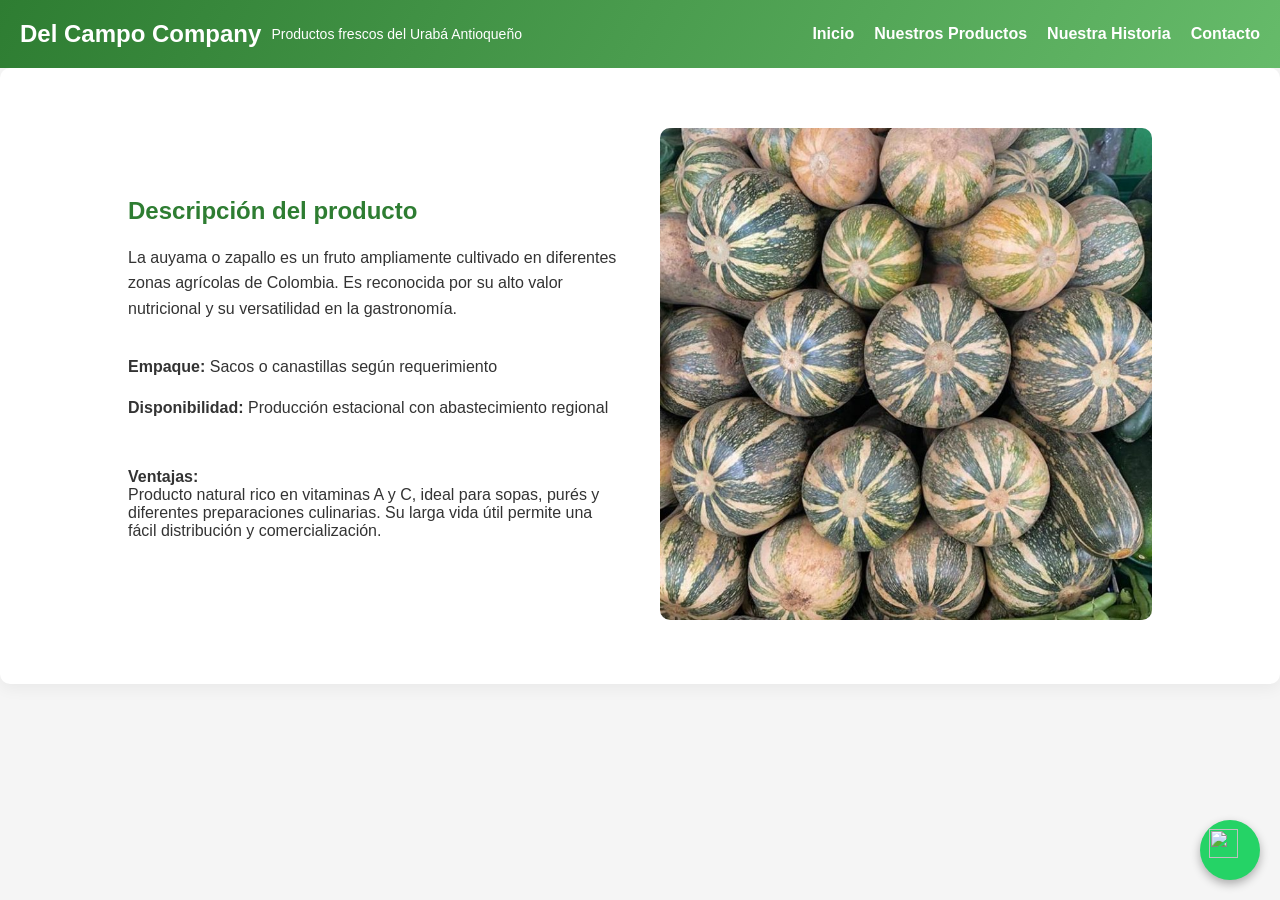
==== auyama.html @ c3375adc "Add files via upload" ====
<!DOCTYPE html>
<html lang="es">

<head>
    <meta charset="UTF-8">
    <meta name="viewport" content="width=device-width, initial-scale=1.0">
    <title>Auyama - Del Campo Company</title>

    <link rel="icon" type="image/png" href="images/logo.png">
    <link rel="stylesheet" href="style.css">

</head>

<body>

    <header class="header">

        <div class="logo">
            <h1>Del Campo Company</h1>
            <p>Productos frescos del Urabá Antioqueño</p>
        </div>

        <div class="menu-toggle" id="menu-toggle">
            ☰
        </div>

        <nav id="menu">

            <ul>

                <li><a href="index.html">Inicio</a></li>
                <li><a href="Nuestros-Productos.html">Nuestros Productos</a></li>
                <li><a href="Nuestra-Historia.html">Nuestra Historia</a></li>
                <li><a href="contacto.html">Contacto</a></li>

            </ul>

        </nav>

    </header>

    <main>

        <section class="historia">

            <div class="historia-container">

                <div class="historia-texto">

                    <h2>Descripción del producto</h2>

                    <p>
                        La auyama o zapallo es un fruto ampliamente cultivado en diferentes
                        zonas agrícolas de Colombia. Es reconocida por su alto valor
                        nutricional y su versatilidad en la gastronomía.
                    </p>

                    <br>

                    <p><b>Empaque:</b> Sacos o canastillas según requerimiento</p>
                    <p><b>Disponibilidad:</b> Producción estacional con abastecimiento regional</p>

                    <br>

                    <p>
                    <h4>Ventajas:</h4>
                    Producto natural rico en vitaminas A y C, ideal para sopas,
                    purés y diferentes preparaciones culinarias. Su larga vida
                    útil permite una fácil distribución y comercialización.
                    </p>

                </div>

                <div class="historia-imagen">

                    <img src="images/auyama.png" alt="Auyama zapallo">

                </div>

            </div>

        </section>

    </main>

    <a href="https://wa.me/573105981098" class="whatsapp" target="_blank">
        <img src="https://upload.wikimedia.org/wikipedia/commons/6/6b/WhatsApp.svg">
    </a>

    <script src="menu.js"></script>

</body>

</html>
---- style.css ----
/* RESET */

*{
margin:0;
padding:0;
box-sizing:border-box;
font-family:Arial, Helvetica, sans-serif;
}

body{
background:#f5f5f5;
color:#333;
min-height:100vh;
display:flex;
flex-direction:column;
}

/* HEADER */

.header{
background:linear-gradient(120deg,#2e7d32,#66bb6a);
color:white;
padding:20px;
display:flex;
justify-content:space-between;
align-items:center;
flex-wrap:wrap;
position:sticky;
top:0;
z-index:1000;
}

.logo h1{
font-size:24px;
}

.logo p{
font-size:14px;
}

/* MENU */

nav ul{
display:flex;
list-style:none;
gap:20px;
}

nav a{
text-decoration:none;
color:white;
font-weight:bold;
transition:0.3s;
}

nav a:hover{
color:#dcedc8;
}

/* HAMBURGER */

.menu-toggle{
font-size:28px;
cursor:pointer;
display:none;
}

/* BANNER */

.banner{
padding:80px 10%;
text-align:center;
background:white;
}

.banner h2{
color:#2e7d32;
margin-bottom:20px;
font-size:32px;
}

/* PRODUCTOS */
.productos{
padding:60px 10%;
text-align:center;
}

.productos h2{
margin-bottom:40px;
font-size:32px;
color:#2e7d32;
}

.productos-grid{
display:grid;
grid-template-columns:repeat(auto-fit,minmax(250px,1fr));
gap:30px;
}

.producto-card{
background:white;
border-radius:12px;
padding:20px;
box-shadow:0 4px 12px rgba(0,0,0,0.1);
transition:0.3s;
}

.producto-card:hover{
transform:translateY(-8px);
}

.producto-card img{
width:100%;
height:200px;
object-fit:cover;
border-radius:8px;
margin-bottom:15px;
}

.producto-card h3{
color:#1b5e20;
margin-bottom:10px;
}

.producto-card p{
font-size:14px;
margin-bottom:15px;
}

.boton-producto{
display:inline-block;
background:#2e7d32;
color:white;
padding:10px 20px;
border-radius:6px;
text-decoration:none;
font-weight:bold;
}

.boton-producto:hover{
background:#1b5e20;
}
/* GALERIA PRODUCTO */

.galeria{
display:grid;
grid-template-columns:repeat(auto-fit,minmax(200px,1fr));
gap:15px;
margin-top:30px;
}

.galeria img{
width:100%;
border-radius:8px;
}


/* CONTACTO */

.contacto{
padding:60px 10%;
text-align:center;
}

.contacto-grid{
margin-top:40px;
display:grid;
grid-template-columns:repeat(auto-fit,minmax(250px,1fr));
gap:30px;
}

.contacto-card{
background:white;
padding:25px;
border-radius:10px;
box-shadow:0 4px 10px rgba(0,0,0,0.1);
}

.contacto-card h3{
color:#2e7d32;
margin-bottom:10px;
}

.boton-contacto{
display:inline-block;
margin-top:10px;
padding:10px 18px;
background:#2e7d32;
color:white;
border-radius:6px;
text-decoration:none;
}

.boton-contacto:hover{
background:#1b5e20;
}

/* FORMULARIO */

.formulario{
padding:60px 10%;
background:#f5f5f5;
text-align:center;
}

.formulario form{
max-width:500px;
margin:auto;
display:flex;
flex-direction:column;
gap:15px;
}

.formulario input,
.formulario textarea{
padding:12px;
border-radius:6px;
border:1px solid #ccc;
}

.formulario button{
padding:12px;
background:#2e7d32;
color:white;
border:none;
border-radius:6px;
cursor:pointer;
}

.formulario button:hover{
background:#1b5e20;
}

/* FOOTER */

footer{
background:#1b5e20;
color:white;
text-align:center;
padding:20px;
margin-top:auto;
}

/* WHATSAPP */
.whatsapp{
  position:fixed;
  bottom:20px;
  right:20px;
  width:60px;
  height:60px;
  display:flex;
  justify-content:center;
  align-items:center;
  background:#25d366;
  border-radius:50%;
  box-shadow:0 4px 10px rgba(0,0,0,0.3);
  cursor:pointer;
  z-index:1000;
}

.whatsapp img{
  width:70%;
  height:70%;
}

.whatsapp:hover{
  background:#1ebe5d;
}
/* RESPONSIVE */
/* MENU MOBILE */
@media(max-width:768px){

  .menu-toggle{
    display:block;
    cursor:pointer;
    font-size:28px;
  }

  nav{
    width:100%;
    display:none; /* oculto por defecto */
  }

  nav.active{
    display:block; /* se muestra al hacer click */
  }

  nav ul{
    flex-direction:column;
    background:#44a74900;
    padding:20px;
    gap:10px;
  }

  nav li{
    margin-bottom:10px;
  }

  nav a{
    color:white;
    font-size:18px;
  }

}

/* HISTORIA: texto + imagen lado a lado */
.historia-container{
  display:flex;
  align-items:center;
  justify-content:space-between;
  gap:40px;
  padding:60px 10%;
  background:white;
  border-radius:10px;
  box-shadow:0 5px 15px rgba(0,0,0,0.05);
}

.historia-texto{
  flex:1;
}

.historia-texto h2{
  color:#2e7d32;
  margin-bottom:20px;
}

.historia-texto p{
  margin-bottom:15px;
  line-height:1.6;
}

.historia-imagen{
  flex:1;
}

.historia-imagen img{
  width:100%;
  border-radius:10px;
  object-fit:cover;
}

/* RESPONSIVE */
@media(max-width:768px){
  .historia-container{
    flex-direction:column;
    text-align:center;
  }
  .historia-imagen img{
    margin-top:20px;
  }
}

/* Contacto moderno */
.contacto{
  padding:60px 10%;
  background:#e8f5e9;
  text-align:center;
}

.contacto h2{
  color:#2e7d32;
  margin-bottom:40px;
}

.contacto-container{
  display:flex;
  justify-content:center;
  gap:30px;
  flex-wrap:wrap;
}

.contacto-card{
  background:white;
  padding:30px 20px;
  border-radius:12px;
  box-shadow:0 5px 15px rgba(0,0,0,0.1);
  width:250px;
  transition:0.3s;
}

.contacto-card:hover{
  transform:translateY(-5px);
  box-shadow:0 8px 20px rgba(0,0,0,0.15);
}

.contacto-card h3{
  margin-bottom:10px;
  color:#2e7d32;
}

.contacto-card p{
  font-size:16px;
  color:#333;
}
/* Logo en el header */
.logo-img{
  width:60px;       /* Ajusta tamaño según tu logo */
  height:auto;
  vertical-align:middle;
  margin-right:15px;
}

.header .logo{
  display:flex;
  align-items:center;
  justify-content:center; /* Centrado horizontal */
  gap:10px;
}
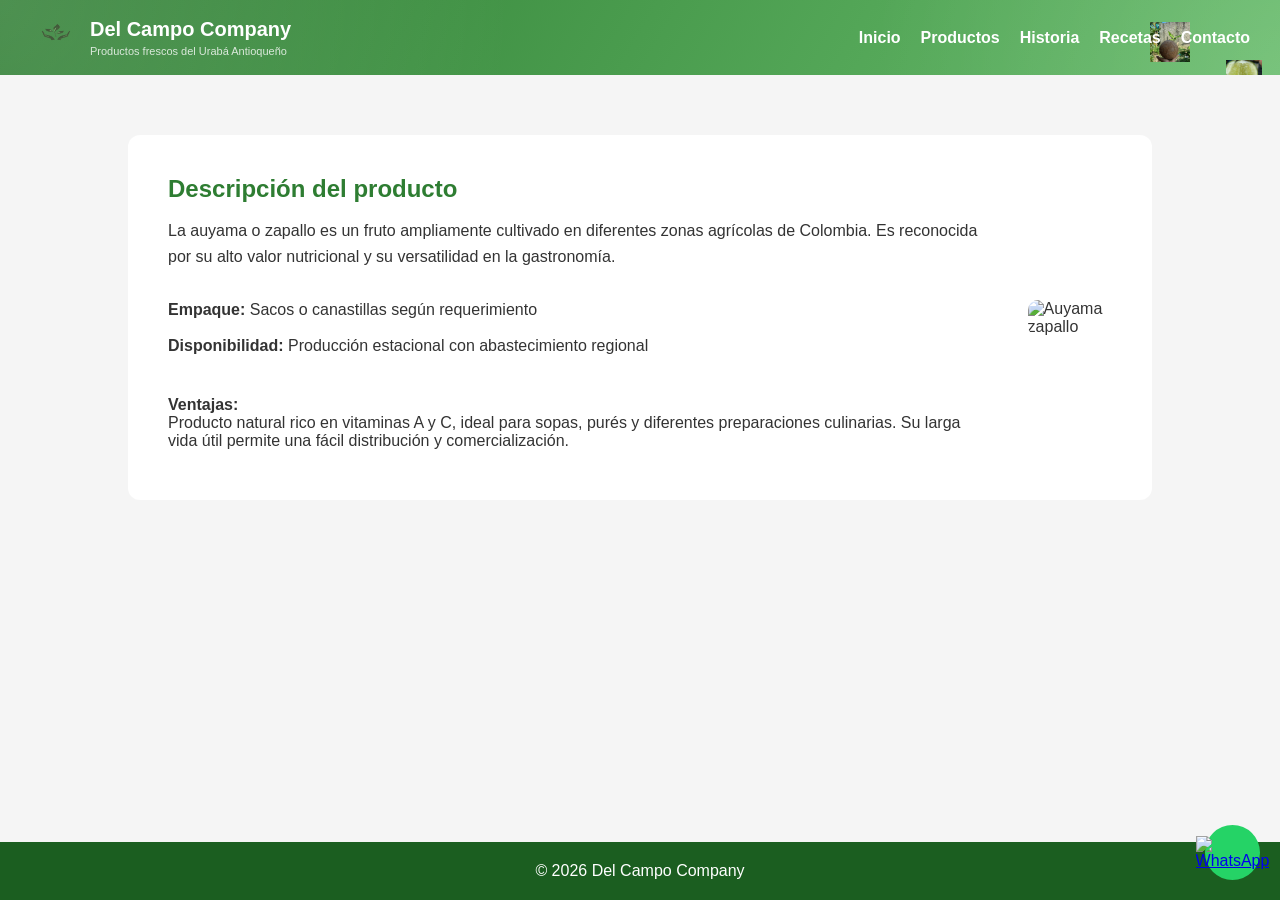
==== commit c7256fb7: "Arreglos sugeridos por empresa-17/01/2026" ====
--- a/auyama.html
+++ b/auyama.html
@@ -13,31 +13,28 @@
 
 <body>
 
-    <header class="header">
-
-        <div class="logo">
-            <h1>Del Campo Company</h1>
-            <p>Productos frescos del Urabá Antioqueño</p>
-        </div>
-
-        <div class="menu-toggle" id="menu-toggle">
-            ☰
-        </div>
-
-        <nav id="menu">
-
-            <ul>
-
-                <li><a href="index.html">Inicio</a></li>
-                <li><a href="Nuestros-Productos.html">Nuestros Productos</a></li>
-                <li><a href="Nuestra-Historia.html">Nuestra Historia</a></li>
-                <li><a href="contacto.html">Contacto</a></li>
-
-            </ul>
-
-        </nav>
-
-    </header>
+      <header class="header">
+    <div class="logo">
+      <img src="images/logo.png" alt="Logo Del Campo Company" class="logo-img">
+      <div class="logo-texto">
+        <h1>Del Campo Company</h1>
+        <p>Productos frescos del Urabá Antioqueño</p>
+      </div>
+    </div>
+    <nav id="menu">
+      <ul>
+        <li><a class="nav-link" href="index.html">Inicio</a></li>
+        <li><a class="nav-link" href="productos.html">Productos</a></li>
+        <li><a class="nav-link" href="historia.html">Historia</a></li>
+        <li><a class="nav-link" href="recetas.html">Recetas</a></li>
+        <li><a class="nav-link" href="contacto.html">Contacto</a></li>
+      </ul>
+    </nav>
+    <div class="header-fruits">
+      <span class="fruit-icon fruit-coco"></span>
+      <span class="fruit-icon fruit-limon"></span>
+    </div>
+  </header>
 
     <main>
 
@@ -82,13 +79,12 @@
         </section>
 
     </main>
-
-    <a href="https://wa.me/573105981098" class="whatsapp" target="_blank">
-        <img src="https://upload.wikimedia.org/wikipedia/commons/6/6b/WhatsApp.svg">
-    </a>
-
-    <script src="menu.js"></script>
-
+  <footer>
+    <p>© 2026 Del Campo Company</p>
+  </footer>
+  <a href="https://wa.me/573105981098" class="whatsapp" target="_blank" aria-label="WhatsApp">
+    <img src="https://upload.wikimedia.org/wikipedia/commons/6/6b/WhatsApp.svg" alt="WhatsApp">
+  </a>
+  <script src="script.js"></script>
 </body>
-
 </html>
--- a/style.css
+++ b/style.css
@@ -1,408 +1,719 @@
-/* RESET */
-
-*{
-margin:0;
-padding:0;
-box-sizing:border-box;
-font-family:Arial, Helvetica, sans-serif;
-}
-
-body{
-background:#f5f5f5;
-color:#333;
-min-height:100vh;
-display:flex;
-flex-direction:column;
-}
-
-/* HEADER */
-
-.header{
-background:linear-gradient(120deg,#2e7d32,#66bb6a);
-color:white;
-padding:20px;
-display:flex;
-justify-content:space-between;
-align-items:center;
-flex-wrap:wrap;
-position:sticky;
-top:0;
-z-index:1000;
-}
-
-.logo h1{
-font-size:24px;
-}
-
-.logo p{
-font-size:14px;
-}
-
-/* MENU */
-
-nav ul{
-display:flex;
-list-style:none;
-gap:20px;
-}
-
-nav a{
-text-decoration:none;
-color:white;
-font-weight:bold;
-transition:0.3s;
-}
-
-nav a:hover{
-color:#dcedc8;
-}
-
-/* HAMBURGER */
-
-.menu-toggle{
-font-size:28px;
-cursor:pointer;
-display:none;
-}
-
-/* BANNER */
-
-.banner{
-padding:80px 10%;
-text-align:center;
-background:white;
-}
-
-.banner h2{
-color:#2e7d32;
-margin-bottom:20px;
-font-size:32px;
-}
-
-/* PRODUCTOS */
-.productos{
-padding:60px 10%;
-text-align:center;
-}
-
-.productos h2{
-margin-bottom:40px;
-font-size:32px;
-color:#2e7d32;
-}
-
-.productos-grid{
-display:grid;
-grid-template-columns:repeat(auto-fit,minmax(250px,1fr));
-gap:30px;
-}
-
-.producto-card{
-background:white;
-border-radius:12px;
-padding:20px;
-box-shadow:0 4px 12px rgba(0,0,0,0.1);
-transition:0.3s;
-}
-
-.producto-card:hover{
-transform:translateY(-8px);
-}
-
-.producto-card img{
-width:100%;
-height:200px;
-object-fit:cover;
-border-radius:8px;
-margin-bottom:15px;
-}
-
-.producto-card h3{
-color:#1b5e20;
-margin-bottom:10px;
-}
-
-.producto-card p{
-font-size:14px;
-margin-bottom:15px;
-}
-
-.boton-producto{
-display:inline-block;
-background:#2e7d32;
-color:white;
-padding:10px 20px;
-border-radius:6px;
-text-decoration:none;
-font-weight:bold;
-}
-
-.boton-producto:hover{
-background:#1b5e20;
-}
-/* GALERIA PRODUCTO */
-
-.galeria{
-display:grid;
-grid-template-columns:repeat(auto-fit,minmax(200px,1fr));
-gap:15px;
-margin-top:30px;
-}
-
-.galeria img{
-width:100%;
-border-radius:8px;
-}
-
-
-/* CONTACTO */
-
-.contacto{
-padding:60px 10%;
-text-align:center;
-}
-
-.contacto-grid{
-margin-top:40px;
-display:grid;
-grid-template-columns:repeat(auto-fit,minmax(250px,1fr));
-gap:30px;
-}
-
-.contacto-card{
-background:white;
-padding:25px;
-border-radius:10px;
-box-shadow:0 4px 10px rgba(0,0,0,0.1);
-}
-
-.contacto-card h3{
-color:#2e7d32;
-margin-bottom:10px;
-}
-
-.boton-contacto{
-display:inline-block;
-margin-top:10px;
-padding:10px 18px;
-background:#2e7d32;
-color:white;
-border-radius:6px;
-text-decoration:none;
-}
-
-.boton-contacto:hover{
-background:#1b5e20;
-}
-
-/* FORMULARIO */
-
-.formulario{
-padding:60px 10%;
-background:#f5f5f5;
-text-align:center;
-}
-
-.formulario form{
-max-width:500px;
-margin:auto;
-display:flex;
-flex-direction:column;
-gap:15px;
+/* ==========================
+   VARIABLES (PRO LEVEL)
+========================== */
+:root {
+  --verde-principal: #2e7d32;
+  --verde-secundario: #66bb6a;
+  --verde-oscuro: #1b5e20;
+  --naranja: #ff9800;
+  --gris-fondo: #f5f5f5;
+  --blanco: #ffffff;
+  --texto: #333;
+}
+
+/* ==========================
+   RESET GENERAL
+========================== */
+* {
+  margin: 0;
+  padding: 0;
+  box-sizing: border-box;
+  font-family: Arial, Helvetica, sans-serif;
+}
+
+html {
+  scroll-behavior: smooth;
+}
+
+body {
+  background: var(--gris-fondo);
+  color: var(--texto);
+  min-height: 100vh;
+  display: flex;
+  flex-direction: column;
+}
+
+section {
+  padding: 60px 10%;
+}
+
+.why-us {
+  background: white;
+  border-radius: 22px;
+  padding: 32px;
+  box-shadow: 0 16px 32px rgba(0,0,0,0.08);
+  margin-top: 30px;
+}
+
+.why-grid {
+  display: grid;
+  grid-template-columns: 1.1fr 0.9fr;
+  gap: 28px;
+  align-items: center;
+}
+
+.why-text p {
+  font-size: 16px;
+  line-height: 1.8;
+  color: #444;
+  margin-bottom: 22px;
+}
+
+.why-text ul {
+  list-style: none;
+  padding: 0;
+  display: grid;
+  gap: 12px;
+}
+
+.why-text li {
+  position: relative;
+  padding-left: 28px;
+  font-weight: 600;
+  color: var(--texto);
+}
+
+.why-text li::before {
+  content: "✓";
+  position: absolute;
+  left: 0;
+  top: 0;
+  color: var(--verde-principal);
+}
+
+.why-image img {
+  width: 100%;
+  border-radius: 22px;
+  object-fit: cover;
+  box-shadow: 0 18px 36px rgba(0,0,0,0.12);
+}
+
+/* ==========================
+   HEADER
+========================== */
+.header {
+  background: linear-gradient(120deg, var(--verde-principal), var(--verde-secundario));
+  color: white;
+  padding: 18px 30px;
+  display: flex;
+  justify-content: space-between;
+  align-items: center;
+  flex-wrap: wrap;
+  position: sticky;
+  top: 0;
+  z-index: 1000;
+  overflow: hidden;
+}
+
+.header::before {
+  content: "";
+  position: absolute;
+  inset: 0;
+  background: radial-gradient(circle at top left, rgba(255,255,255,0.15), transparent 40%),
+              radial-gradient(circle at bottom right, rgba(255,255,255,0.12), transparent 32%);
+  pointer-events: none;
+}
+
+.logo {
+  display: flex;
+  align-items: center;
+  gap: 10px;
+  position: relative;
+  z-index: 1;
+}
+
+.logo-img {
+  width: 50px;
+  border-radius: 50%;
+}
+
+.logo-texto {
+  display: flex;
+  flex-direction: column;
+  gap: 4px;
+}
+
+.logo h1 {
+  font-size: 20px;
+}
+
+.logo p {
+  font-size: 11px;
+  opacity: 0.8;
+}
+
+/* ==========================
+   MENÚ
+========================== */
+nav ul {
+  display: flex;
+  list-style: none;
+  gap: 20px;
+}
+
+nav a {
+  text-decoration: none;
+  color: white;
+  font-weight: bold;
+  position: relative;
+}
+
+.header-fruits {
+  position: absolute;
+  inset: 0;
+  pointer-events: none;
+  z-index: 0;
+}
+
+.header .logo,
+.header nav {
+  position: relative;
+  z-index: 1;
+}
+
+.fruit-icon {
+  position: absolute;
+  width: 42px;
+  height: 42px;
+  background-size: cover;
+  background-position: center;
+  opacity: 0.95;
+  animation: floatFruit 6s ease-in-out infinite;
+  transform-origin: center;
+}
+
+.fruit-coco {
+  background-image: url('images/coco/coco.png');
+  top: 22px;
+  right: 90px;
+  width: 40px;
+  height: 40px;
+  animation-delay: 1.2s;
+}
+
+.fruit-limon {
+  background-image: url('images/limon/limonpartido.jpg');
+  top: 60px;
+  right: 18px;
+  width: 36px;
+  height: 36px;
+  animation-delay: 2.4s;
+}
+
+@keyframes floatFruit {
+  0%, 100% { transform: translateY(0) rotate(0deg); }
+  50% { transform: translateY(-12px) rotate(10deg); }
+}
+
+nav a::after {
+  content: "";
+  width: 0;
+  height: 2px;
+  background: white;
+  position: absolute;
+  bottom: -3px;
+  left: 0;
+  transition: 0.3s;
+}
+
+nav a:hover::after {
+  width: 100%;
+}
+
+nav a.active {
+  color: #fff;
+}
+
+nav a.active::after {
+  width: 100%;
+}
+
+/* ==========================
+   BANNER
+========================== */
+.banner {
+  text-align: center;
+  background: white;
+  padding: 80px 20px;
+  border-radius: 22px;
+  box-shadow: 0 20px 40px rgba(0,0,0,0.06);
+  position: relative;
+  overflow: hidden;
+}
+
+.banner h2 {
+  font-size: 36px;
+  color: var(--verde-principal);
+  margin-bottom: 18px;
+}
+
+.banner p {
+  font-size: 17px;
+  opacity: 0.85;
+  max-width: 720px;
+  margin: 0 auto;
+  line-height: 1.75;
+}
+
+.banner::after {
+  content: "";
+  position: absolute;
+  width: 220px;
+  height: 220px;
+  background: rgba(255,255,255,0.35);
+  border-radius: 50%;
+  top: -40px;
+  right: -40px;
+}
+
+/* BOTÓN PRINCIPAL */
+.btn-principal,
+.boton-producto,
+.boton-contacto,
+button {
+  display: inline-block;
+  margin-top: 20px;
+  background: var(--verde-principal);
+  color: white;
+  padding: 12px 20px;
+  border-radius: 8px;
+  text-decoration: none;
+  font-weight: bold;
+  transition: 0.3s;
+  border: none;
+  cursor: pointer;
+}
+
+.btn-principal:hover,
+.boton-producto:hover,
+.boton-contacto:hover,
+button:hover {
+  background: var(--verde-oscuro);
+  transform: scale(1.03);
+}
+
+.boton-producto {
+  text-align: center;
+  width: fit-content;
+}
+
+.boton-contacto {
+  margin-top: 10px;
+  padding: 10px 16px;
+}
+
+button {
+  width: 100%;
+}
+
+/* ==========================
+   PRODUCTOS
+========================== */
+.productos {
+  text-align: center;
+}
+
+.productos h2 {
+  font-size: 32px;
+  color: var(--verde-principal);
+  margin-bottom: 30px;
+}
+
+.productos-grid {
+  display: grid;
+  grid-template-columns: repeat(auto-fit, minmax(220px, 1fr));
+  gap: 24px;
+  max-width: 1180px;
+  margin: 0 auto;
+}
+
+.producto-card {
+  background: white;
+  border-radius: 15px;
+  padding: 18px;
+  box-shadow: 0 6px 15px rgba(0,0,0,0.08);
+  transition: 0.3s ease;
+  min-height: 100%;
+}
+
+.producto-card:hover {
+  transform: translateY(-6px);
+}
+
+.producto-card img {
+  width: 100%;
+  height: 170px;
+  object-fit: cover;
+  border-radius: 10px;
+}
+
+.producto-card h3 {
+  margin: 14px 0 10px;
+  color: var(--verde-oscuro);
+  font-size: 18px;
+}
+
+.producto-card p {
+  font-size: 14px;
+  margin-bottom: 14px;
+  line-height: 1.6;
+}
+
+/* ==========================
+   GALERÍA
+========================== */
+.grid-galeria,
+.galeria-grid {
+  display: grid;
+  grid-template-columns: repeat(auto-fit, minmax(180px, 1fr));
+  gap: 24px;
+  max-width: 1180px;
+  margin: 0 auto;
+}
+
+.grid-galeria img,
+.galeria-grid img {
+  width: 100%;
+  height: 180px;
+  object-fit: cover;
+  border-radius: 12px;
+  cursor: pointer;
+  transition: transform 0.25s ease;
+}
+
+.grid-galeria img:hover,
+.galeria-grid img:hover {
+  transform: scale(1.03);
+}
+
+.grid-galeria video,
+.galeria-grid video {
+  width: 100%;
+  height: 180px;
+  object-fit: cover;
+  border-radius: 12px;
+  transition: transform 0.25s ease;
+}
+
+.grid-galeria video:hover,
+.galeria-grid video:hover {
+  transform: scale(1.03);
+}
+
+/* ==========================
+   HISTORIA
+========================== */
+.historia-container {
+  display: flex;
+  gap: 40px;
+  align-items: center;
+  background: white;
+  border-radius: 12px;
+  padding: 40px;
+}
+
+.historia-texto h2 {
+  color: var(--verde-principal);
+  margin-bottom: 15px;
+}
+
+.historia-texto p {
+  line-height: 1.6;
+  margin-bottom: 10px;
+}
+
+.historia-imagen img {
+  width: 100%;
+  border-radius: 10px;
+}
+
+/* ==========================
+   FORMULARIO PRO
+========================== */
+.formulario,
+.form-contacto {
+  text-align: center;
+}
+
+.formulario form,
+.form-contacto {
+  max-width: 450px;
+  margin: auto;
+  display: flex;
+  flex-direction: column;
+  gap: 12px;
 }
 
 .formulario input,
-.formulario textarea{
-padding:12px;
-border-radius:6px;
-border:1px solid #ccc;
-}
-
-.formulario button{
-padding:12px;
-background:#2e7d32;
-color:white;
-border:none;
-border-radius:6px;
-cursor:pointer;
-}
-
-.formulario button:hover{
-background:#1b5e20;
-}
-
-/* FOOTER */
-
-footer{
-background:#1b5e20;
-color:white;
-text-align:center;
-padding:20px;
-margin-top:auto;
-}
-
-/* WHATSAPP */
-.whatsapp{
-  position:fixed;
-  bottom:20px;
-  right:20px;
-  width:60px;
-  height:60px;
-  display:flex;
-  justify-content:center;
-  align-items:center;
-  background:#25d366;
-  border-radius:50%;
-  box-shadow:0 4px 10px rgba(0,0,0,0.3);
-  cursor:pointer;
-  z-index:1000;
-}
-
-.whatsapp img{
-  width:70%;
-  height:70%;
-}
-
-.whatsapp:hover{
-  background:#1ebe5d;
-}
-/* RESPONSIVE */
-/* MENU MOBILE */
-@media(max-width:768px){
-
-  .menu-toggle{
-    display:block;
-    cursor:pointer;
-    font-size:28px;
-  }
-
-  nav{
-    width:100%;
-    display:none; /* oculto por defecto */
-  }
-
-  nav.active{
-    display:block; /* se muestra al hacer click */
-  }
-
-  nav ul{
-    flex-direction:column;
-    background:#44a74900;
-    padding:20px;
-    gap:10px;
-  }
-
-  nav li{
-    margin-bottom:10px;
-  }
-
-  nav a{
-    color:white;
-    font-size:18px;
-  }
-
-}
-
-/* HISTORIA: texto + imagen lado a lado */
-.historia-container{
-  display:flex;
-  align-items:center;
-  justify-content:space-between;
-  gap:40px;
-  padding:60px 10%;
-  background:white;
-  border-radius:10px;
-  box-shadow:0 5px 15px rgba(0,0,0,0.05);
-}
-
-.historia-texto{
-  flex:1;
-}
-
-.historia-texto h2{
-  color:#2e7d32;
-  margin-bottom:20px;
-}
-
-.historia-texto p{
-  margin-bottom:15px;
-  line-height:1.6;
-}
-
-.historia-imagen{
-  flex:1;
-}
-
-.historia-imagen img{
-  width:100%;
-  border-radius:10px;
-  object-fit:cover;
-}
-
-/* RESPONSIVE */
-@media(max-width:768px){
-  .historia-container{
-    flex-direction:column;
-    text-align:center;
-  }
-  .historia-imagen img{
-    margin-top:20px;
-  }
-}
-
-/* Contacto moderno */
-.contacto{
-  padding:60px 10%;
-  background:#e8f5e9;
-  text-align:center;
-}
-
-.contacto h2{
-  color:#2e7d32;
-  margin-bottom:40px;
-}
-
-.contacto-container{
-  display:flex;
-  justify-content:center;
-  gap:30px;
-  flex-wrap:wrap;
-}
-
-.contacto-card{
-  background:white;
-  padding:30px 20px;
-  border-radius:12px;
-  box-shadow:0 5px 15px rgba(0,0,0,0.1);
-  width:250px;
-  transition:0.3s;
-}
-
-.contacto-card:hover{
-  transform:translateY(-5px);
-  box-shadow:0 8px 20px rgba(0,0,0,0.15);
-}
-
-.contacto-card h3{
-  margin-bottom:10px;
-  color:#2e7d32;
-}
-
-.contacto-card p{
-  font-size:16px;
-  color:#333;
-}
-/* Logo en el header */
-.logo-img{
-  width:60px;       /* Ajusta tamaño según tu logo */
-  height:auto;
-  vertical-align:middle;
-  margin-right:15px;
-}
-
-.header .logo{
-  display:flex;
-  align-items:center;
-  justify-content:center; /* Centrado horizontal */
-  gap:10px;
+.formulario textarea,
+.formulario select,
+.form-contacto input,
+.form-contacto textarea,
+.form-contacto select {
+  padding: 12px;
+  border-radius: 8px;
+  border: 1px solid #ccc;
+}
+
+.formulario button,
+.form-contacto button {
+  background: var(--verde-principal);
+  color: white;
+  padding: 12px;
+  border-radius: 8px;
+  border: none;
+  cursor: pointer;
+  transition: 0.3s;
+}
+
+.formulario button:hover,
+.form-contacto button:hover {
+  background: var(--verde-oscuro);
+}
+
+.contacto {
+  text-align: center;
+}
+
+.contacto-map {
+  display: flex;
+  justify-content: center;
+  margin-top: 20px;
+}
+
+.contacto-map iframe {
+  width: 100%;
+  max-width: 900px;
+  height: 450px;
+  border: 0;
+  border-radius: 12px;
+}
+
+/* ==========================
+   CONTACTO / GERENTES
+========================== */
+.contacto-container,
+.gerentes-grid {
+  display: flex;
+  gap: 2rem;
+  justify-content: center;
+  flex-wrap: wrap;
+}
+
+.contacto-card,
+.gerente-card {
+  background: white;
+  padding: 20px;
+  border-radius: 12px;
+  width: 260px;
+  text-align: center;
+  box-shadow: 0 5px 15px rgba(0,0,0,0.1);
+  transition: 0.3s;
+}
+
+.contacto-card:hover,
+.gerente-card:hover {
+  transform: translateY(-8px);
+}
+
+.gerente-img {
+  width: 100px;
+  height: 100px;
+  border-radius: 50%;
+  object-fit: cover;
+  border: 3px solid var(--verde-principal);
+}
+
+.boton-contacto {
+  display: inline-block;
+  background: var(--verde-principal);
+  color: white;
+  padding: 8px 14px;
+  border-radius: 6px;
+  text-decoration: none;
+  margin-top: 10px;
+}
+
+/* ==========================
+   FOOTER
+========================== */
+footer {
+  background: var(--verde-oscuro);
+  color: white;
+  text-align: center;
+  padding: 20px;
+  margin-top: auto;
+}
+
+/* ==========================
+   WHATSAPP
+========================== */
+.whatsapp {
+  position: fixed;
+  bottom: 20px;
+  right: 20px;
+  width: 55px;
+  height: 55px;
+  background: #25d366;
+  border-radius: 50%;
+  display: flex;
+  justify-content: center;
+  align-items: center;
+}
+
+/* ==========================
+   RESPONSIVE
+========================== */
+@media (max-width: 768px) {
+
+  section {
+    padding: 24px 14px;
+  }
+
+  .header {
+    flex-direction: column;
+    text-align: center;
+    padding: 14px 18px;
+    gap: 16px;
+  }
+
+  nav ul {
+    flex-wrap: wrap;
+    justify-content: center;
+    gap: 10px;
+  }
+
+  .historia-container {
+    flex-direction: column;
+    text-align: center;
+  }
+
+  .grid-galeria,
+  .galeria-grid {
+    grid-template-columns: repeat(2, minmax(140px, 1fr));
+    gap: 18px;
+  }
+
+  .why-grid {
+    grid-template-columns: 1fr;
+  }
+
+  .producto-card {
+    width: 100%;
+    padding: 16px;
+  }
+
+  .producto-card img {
+    height: 150px;
+  }
+
+  .contacto-card,
+  .gerente-card {
+    width: 100%;
+  }
+
+  .fruit-icon {
+    display: block;
+    width: 32px;
+    height: 32px;
+    opacity: 0.85;
+  }
+
+  .fruit-coco {
+    top: 16px;
+    right: 16px;
+  }
+
+  .fruit-limon {
+    top: 48px;
+    right: 12px;
+  }
+}
+
+@media (max-width: 520px) {
+  .grid-galeria,
+  .galeria-grid {
+    grid-template-columns: 1fr;
+  }
+
+  .productos-grid {
+    gap: 18px;
+  }
+
+  .producto-card img,
+  .grid-galeria img,
+  .galeria-grid img {
+    height: 140px;
+  }
+
+  .grid-galeria video,
+  .galeria-grid video {
+    height: 140px;
+  }
+}
+
+/* ==========================
+   ANIMACIONES BASE
+========================== */
+
+/* Fade in general */
+.fade-in {
+  opacity: 0;
+  transform: translateY(20px);
+  animation: fadeInUp 0.8s ease forwards;
+}
+
+@keyframes fadeInUp {
+  to {
+    opacity: 1;
+    transform: translateY(0);
+  }
+}
+
+/* Hover suave en tarjetas */
+.card {
+  transition: transform 0.3s ease, box-shadow 0.3s ease;
+}
+
+.card:hover {
+  transform: translateY(-8px);
+  box-shadow: 0 10px 25px rgba(0,0,0,0.15);
+}
+
+/* Botones animados */
+button, .btn {
+  transition: all 0.3s ease;
+}
+
+button:hover, .btn:hover {
+  transform: scale(1.05);
+}
+
+/* LIGHTBOX */
+#lightbox {
+  position: fixed;
+  top: 0;
+  left: 0;
+  width: 100%;
+  height: 100%;
+  background: rgba(0,0,0,0.9);
+  display: none;
+  justify-content: center;
+  align-items: center;
+  z-index: 2000;
+}
+
+#lightbox img {
+  max-width: 90%;
+  max-height: 80%;
+  border-radius: 10px;
+}
+
+#cerrar {
+  position: absolute;
+  top: 20px;
+  right: 40px;
+  font-size: 40px;
+  color: white;
+  cursor: pointer;
 }
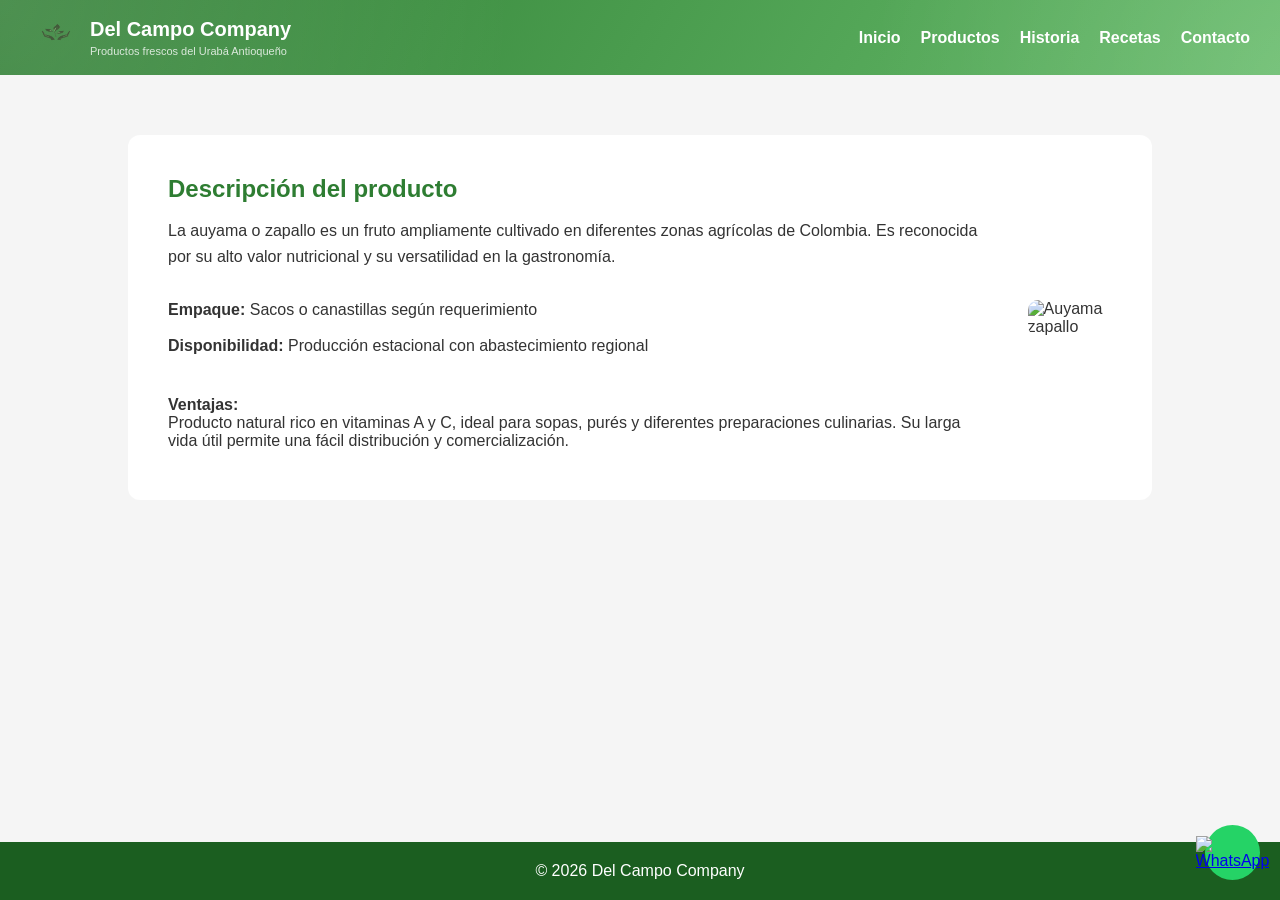
==== commit 8186fb51: "agregado y eliminado" ====
--- a/auyama.html
+++ b/auyama.html
@@ -30,10 +30,6 @@
         <li><a class="nav-link" href="contacto.html">Contacto</a></li>
       </ul>
     </nav>
-    <div class="header-fruits">
-      <span class="fruit-icon fruit-coco"></span>
-      <span class="fruit-icon fruit-limon"></span>
-    </div>
   </header>
 
     <main>
--- a/style.css
+++ b/style.css
@@ -182,8 +182,9 @@
   transform-origin: center;
 }
 
+/* COCO */
 .fruit-coco {
-  background-image: url('images/coco/coco.png');
+  background-image: url('images/icons/cocoIcon.png');
   top: 22px;
   right: 90px;
   width: 40px;
@@ -191,8 +192,9 @@
   animation-delay: 1.2s;
 }
 
+/* LIMÓN */
 .fruit-limon {
-  background-image: url('images/limon/limonpartido.jpg');
+  background-image: url('images/icons/limon.png');
   top: 60px;
   right: 18px;
   width: 36px;
@@ -200,6 +202,46 @@
   animation-delay: 2.4s;
 }
 
+/* BANANO */
+.fruit-banano {
+  background-image: url('images/icons/banano.png');
+  top: 15px;
+  left: 30px;
+  width: 42px;
+  height: 42px;
+  animation-delay: 0.5s;
+}
+
+/* CALABAZA */
+.fruit-calabaza {
+  background-image: url('images/icons/calabaza.png');
+  top: 100px;
+  right: 50px;
+  width: 45px;
+  height: 45px;
+  animation-delay: 1.8s;
+}
+
+/* PLÁTANO */
+.fruit-platano {
+  background-image: url('images/icons/platanoV.png');
+  top: 140px;
+  left: 80px;
+  width: 40px;
+  height: 40px;
+  animation-delay: 2.8s;
+}
+
+/* YUCA */
+.fruit-yuca {
+  background-image: url('images/icons/yuca.png');
+  top: 190px;
+  right: 120px;
+  width: 44px;
+  height: 44px;
+  animation-delay: 3.2s;
+}
+ 
 @keyframes floatFruit {
   0%, 100% { transform: translateY(0) rotate(0deg); }
   50% { transform: translateY(-12px) rotate(10deg); }
@@ -255,16 +297,6 @@
   line-height: 1.75;
 }
 
-.banner::after {
-  content: "";
-  position: absolute;
-  width: 220px;
-  height: 220px;
-  background: rgba(255,255,255,0.35);
-  border-radius: 50%;
-  top: -40px;
-  right: -40px;
-}
 
 /* BOTÓN PRINCIPAL */
 .btn-principal,
@@ -716,4 +748,125 @@
   font-size: 40px;
   color: white;
   cursor: pointer;
+}
+
+/* ========================= */
+/* ===== RECETAS =========== */
+/* ========================= */
+
+.productos{
+    padding: 80px 8%;
+    background: linear-gradient(to bottom, #fffdf8, #f4f8f2);
+}
+
+.productos h2{
+    text-align: center;
+    font-size: 3rem;
+    color: #2d5a27;
+    margin-bottom: 15px;
+}
+
+.productos p{
+    text-align: center;
+    color: #666;
+    font-size: 1.1rem;
+    margin-bottom: 50px;
+}
+
+.grid-galeria{
+    display: grid;
+    grid-template-columns: repeat(auto-fit, minmax(280px, 1fr));
+    gap: 35px;
+}
+
+/* ===== CARD ===== */
+
+.recipe-card{
+    background: white;
+    border-radius: 25px;
+    overflow: hidden;
+    text-decoration: none;
+    box-shadow: 0 10px 30px rgba(0,0,0,0.08);
+    transition: 0.4s ease;
+    position: relative;
+}
+
+.recipe-card:hover{
+    transform: translateY(-12px);
+    box-shadow: 0 18px 40px rgba(0,0,0,0.15);
+}
+
+/* ===== IMAGEN ===== */
+
+.recipe-card img{
+    width: 100%;
+    height: 240px;
+    object-fit: cover;
+    transition: 0.5s;
+}
+
+.recipe-card:hover img{
+    transform: scale(1.08);
+}
+
+/* ===== CONTENIDO ===== */
+
+.recipe-content{
+    padding: 25px;
+}
+
+.recipe-content h3{
+    color: #2d5a27;
+    font-size: 1.5rem;
+    margin-bottom: 12px;
+}
+
+.recipe-content p{
+    color: #666;
+    text-align: left;
+    line-height: 1.6;
+    margin-bottom: 0;
+}
+
+/* ===== EFECTO BRILLO ===== */
+
+.recipe-card::before{
+    content: "";
+    position: absolute;
+    top: 0;
+    left: -100%;
+    width: 100%;
+    height: 100%;
+    background: linear-gradient(
+        120deg,
+        transparent,
+        rgba(255,255,255,0.4),
+        transparent
+    );
+    transition: 0.7s;
+}
+
+.recipe-card:hover::before{
+    left: 100%;
+}
+
+/* ===== RESPONSIVE ===== */
+
+@media(max-width:768px){
+
+    .productos h2{
+        font-size: 2.2rem;
+    }
+
+    .recipe-card img{
+        height: 210px;
+    }
+}
+.tag{
+    background:#dff5d8;
+    color:#2d5a27;
+    padding:6px 14px;
+    border-radius:20px;
+    font-size:0.8rem;
+    font-weight:bold;
 }
